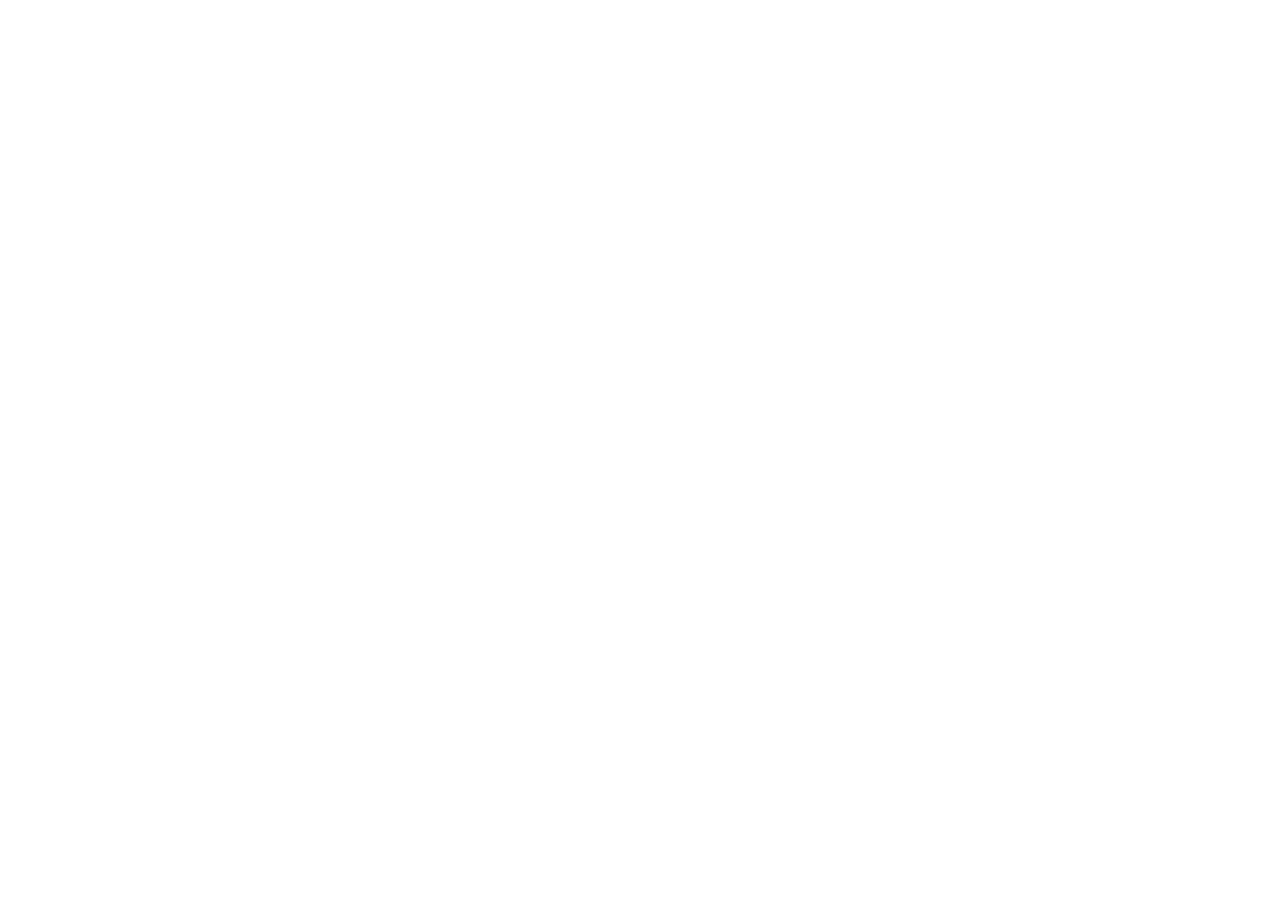
==== index.html @ fc6e7d2f "atualizei" ====
<!DOCTYPE html>
<html lang="pt-br">
<head>
    <meta charset="UTF-8">
    <meta name="viewport" content="width=device-width, initial-scale=1.0">
    <link rel="shortcut icon" href="favicon.ico" type="image/x-icon">
    <link rel="stylesheet" href="estilos/style.css">
    <title>Projeto Redes Sociais</title>
</head>
<body>
    <main>
        <section id="telefone">

        </section>
        <section id="redes-sociais">

        </section>
    </main>
</body>
</html>
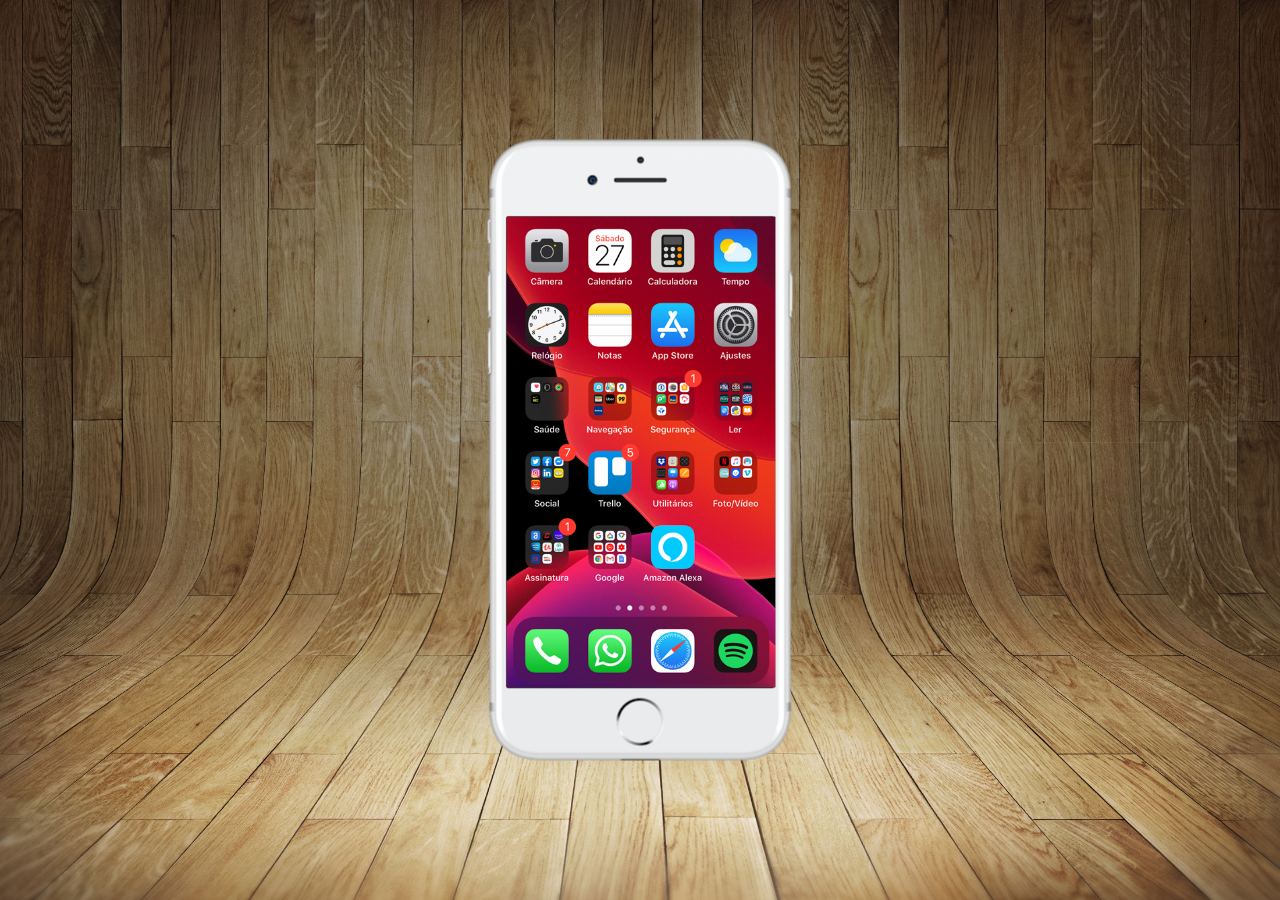
==== commit ad2cc71c: "cirei a tela home" ====
--- a/index.html
+++ b/index.html
@@ -10,7 +10,7 @@
 <body>
     <main>
         <section id="telefone">
-
+            <iframe src="home.html" name="tela" id="tela" frameborder="0"></iframe>
         </section>
         <section id="redes-sociais">
 
--- a/estilos/style.css
+++ b/estilos/style.css
@@ -0,0 +1,43 @@
+@charset "UTF-8";
+
+* {
+    margin: 0px;
+    padding: 0px;
+    font-family: Arial, Helvetica, sans-serif;
+}
+
+html, body {
+    height: 100vh;
+    width: 100vw;
+    background-color: black;
+}
+
+body {
+    background:  url('../imagens/fundo-madeira.jpg') no-repeat top center;
+    background-size: cover;
+    background-attachment: fixed;
+}
+
+main {
+    position: relative;
+    height: 100vh;
+}
+
+section#telefone {
+    position: absolute;
+    top: 50%;
+    left: 50%;
+    transform: translate(-50%, -50%);
+
+    height: 627px;
+    width: 311px;
+    background: url('../imagens/frame-iphone.png') no-repeat;
+}
+
+iframe#tela {
+    position: relative;
+    top: 80px;
+    left: 22px;
+    width: 269px;
+    height: 471px;
+}
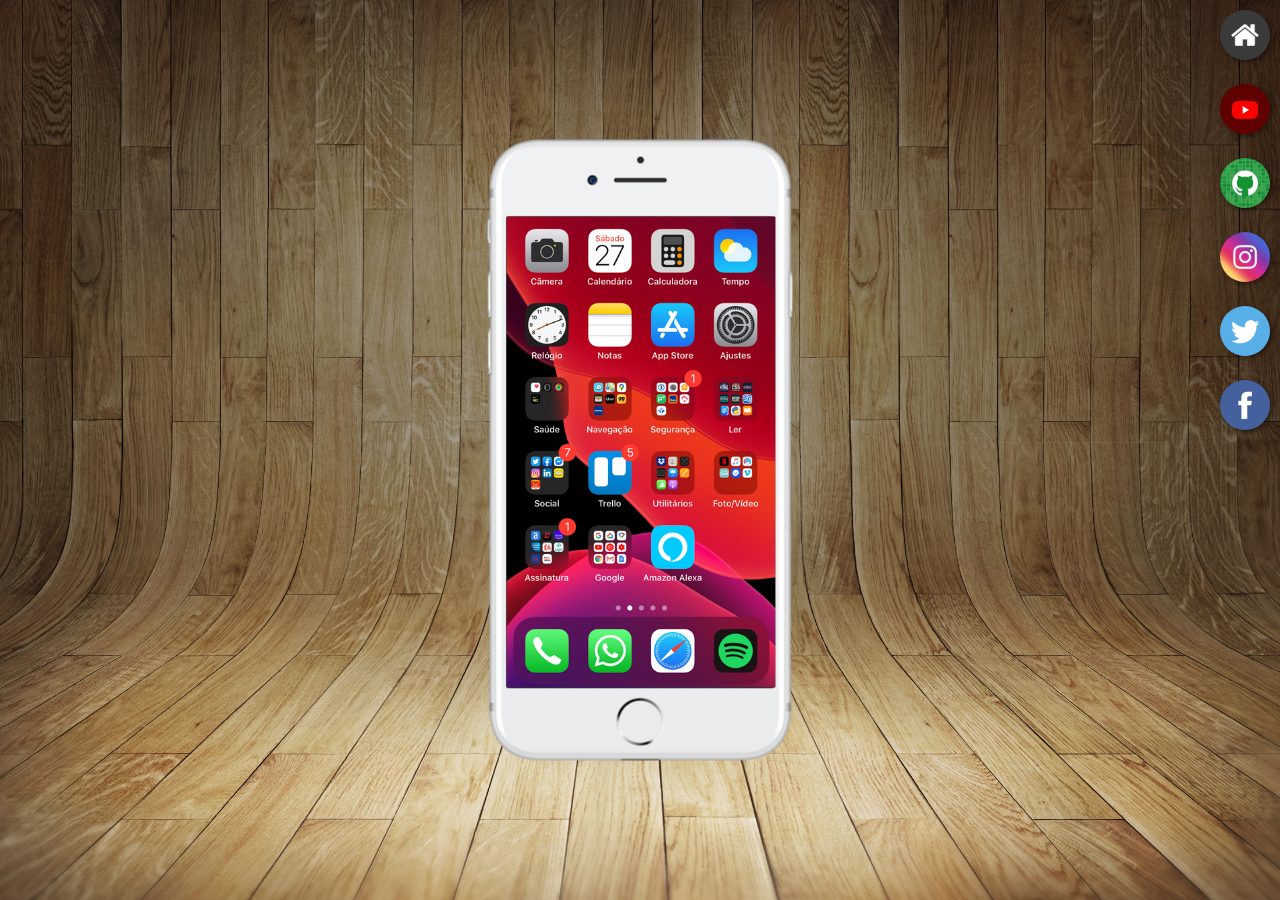
==== commit acb4e82e: "criei botoes na lateral" ====
--- a/index.html
+++ b/index.html
@@ -10,9 +10,17 @@
 <body>
     <main>
         <section id="telefone">
-            <iframe src="home.html" name="tela" id="tela" frameborder="0"></iframe>
+            <iframe src="home.html" name="tela" id="tela" frameborder="0">
+                Seu navegador não é compatível com isso.
+            </iframe>
         </section>
         <section id="redes-sociais">
+            <a href="#" target="tela"><img src="imagens/logo-home.jpg" alt="Home"></a><br>
+            <a href="#" target="tela"><img src="imagens/logo-youtube.jpg" alt="YouTube"></a><br>
+            <a href="#" target="tela"><img src="imagens/logo-github.jpg" alt="GitHub"></a><br>
+            <a href="#" target="tela"><img src="imagens/logo-instagram.jpg" alt="Instagram"></a><br>
+            <a href="#" target="tela"><img src="imagens/logo-twitter.jpg" alt="Twitter"></a><br>
+            <a href="#" target="tela"> <img src="imagens/logo-facebook.jpg" alt="Facebook"></a>
 
         </section>
     </main>
--- a/estilos/style.css
+++ b/estilos/style.css
@@ -40,4 +40,23 @@
     left: 22px;
     width: 269px;
     height: 471px;
-}+}
+
+section#redes-sociais {
+    text-align: right;
+}
+
+section#redes-sociais img {
+    width: 50px;
+    margin: 10px;
+    border-radius: 50%; 
+    box-shadow: 2px 2px 5px rgba(0, 0, 0, 0.466);
+    box-sizing: border-box;
+ }
+
+ section#redes-sociais img:hover {
+    border: 2px solid rgba(255, 255, 255, 0.61);
+    transform: translate(-3px, -3px);
+    box-shadow: 5px 5px 10px rgba(0, 0, 0, 0.616);
+    transition: transform 1s, 1s;
+ }
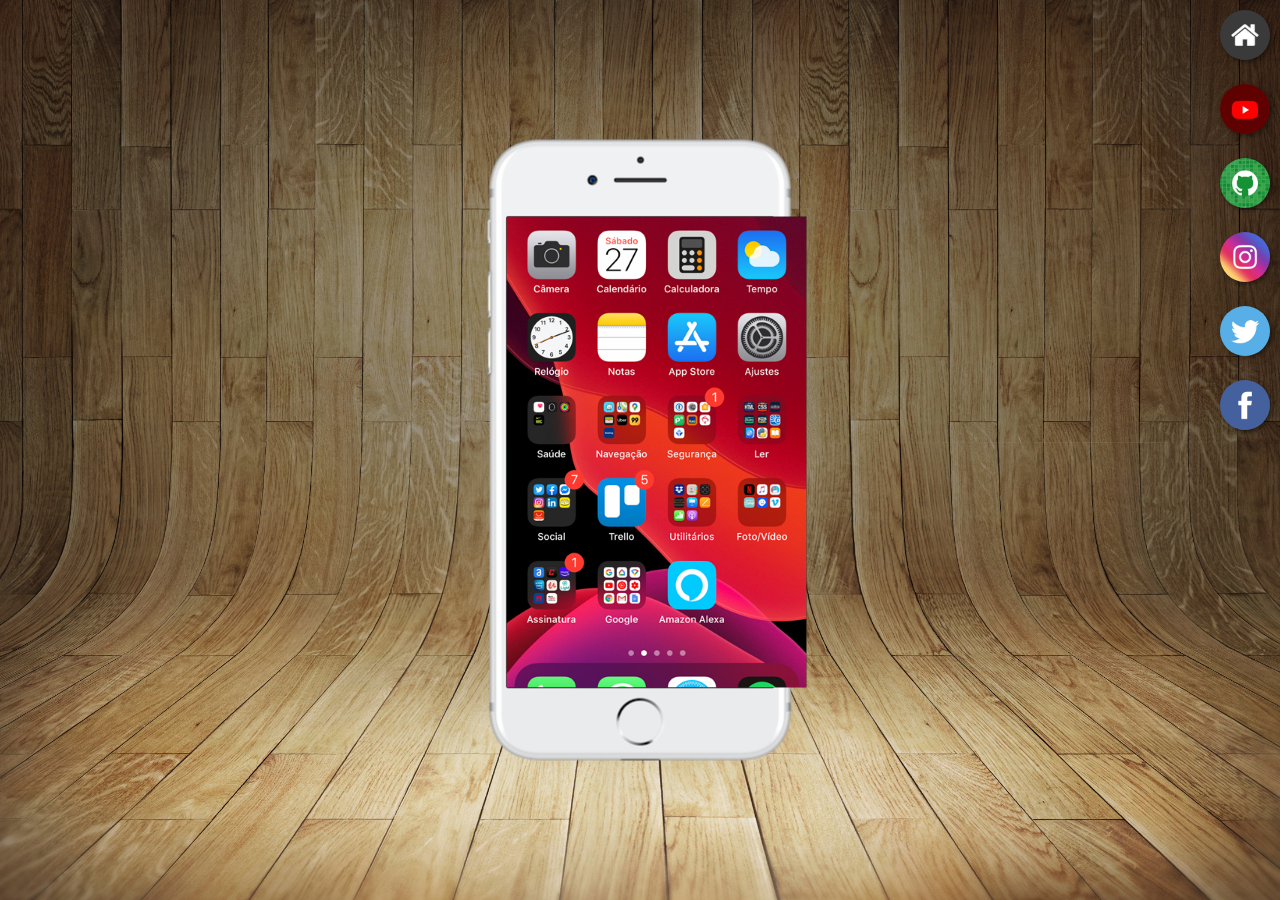
==== commit cba15091: "atualizei" ====
--- a/index.html
+++ b/index.html
@@ -15,8 +15,8 @@
             </iframe>
         </section>
         <section id="redes-sociais">
-            <a href="#" target="tela"><img src="imagens/logo-home.jpg" alt="Home"></a><br>
-            <a href="#" target="tela"><img src="imagens/logo-youtube.jpg" alt="YouTube"></a><br>
+            <a href="home.html" target="tela"><img src="imagens/logo-home.jpg" alt="Home"></a><br>
+            <a href="youtube.html" target="tela"><img src="imagens/logo-youtube.jpg" alt="YouTube"></a><br>
             <a href="#" target="tela"><img src="imagens/logo-github.jpg" alt="GitHub"></a><br>
             <a href="#" target="tela"><img src="imagens/logo-instagram.jpg" alt="Instagram"></a><br>
             <a href="#" target="tela"><img src="imagens/logo-twitter.jpg" alt="Twitter"></a><br>
--- a/estilos/style.css
+++ b/estilos/style.css
@@ -38,7 +38,7 @@
     position: relative;
     top: 80px;
     left: 22px;
-    width: 269px;
+    width: 267x;
     height: 471px;
 }
 
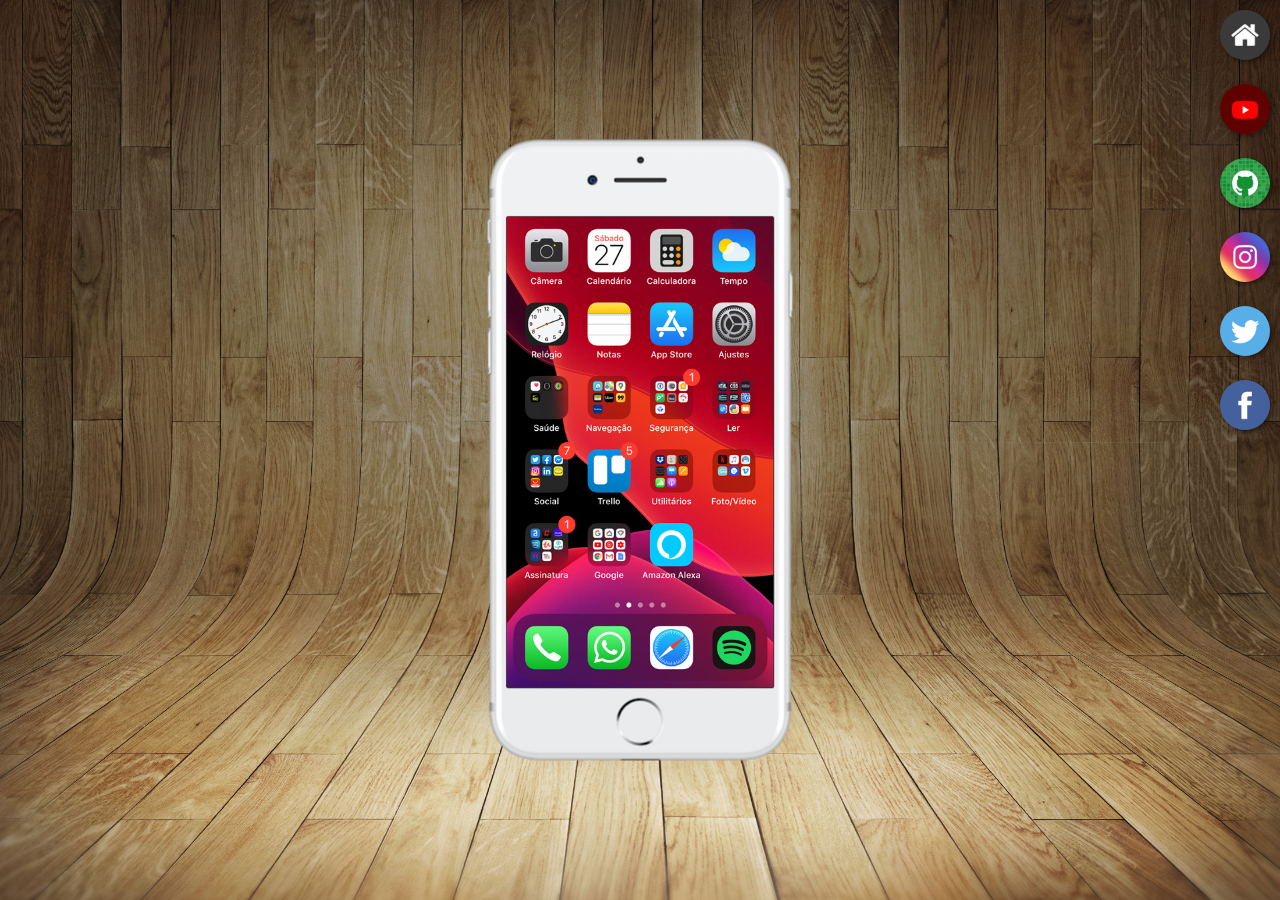
==== commit ddf8cdd0: "atualizei" ====
--- a/index.html
+++ b/index.html
@@ -17,10 +17,10 @@
         <section id="redes-sociais">
             <a href="home.html" target="tela"><img src="imagens/logo-home.jpg" alt="Home"></a><br>
             <a href="youtube.html" target="tela"><img src="imagens/logo-youtube.jpg" alt="YouTube"></a><br>
-            <a href="#" target="tela"><img src="imagens/logo-github.jpg" alt="GitHub"></a><br>
-            <a href="#" target="tela"><img src="imagens/logo-instagram.jpg" alt="Instagram"></a><br>
-            <a href="#" target="tela"><img src="imagens/logo-twitter.jpg" alt="Twitter"></a><br>
-            <a href="#" target="tela"> <img src="imagens/logo-facebook.jpg" alt="Facebook"></a>
+            <a href="github.html" target="tela"><img src="imagens/logo-github.jpg" alt="GitHub"></a><br>
+            <a href="instagram.html" target="tela"><img src="imagens/logo-instagram.jpg" alt="Instagram"></a><br>
+            <a href="twitter.html" target="tela"><img src="imagens/logo-twitter.jpg" alt="Twitter"></a><br>
+            <a href="facebook.html" target="tela"> <img src="imagens/logo-facebook.jpg" alt="Facebook"></a>
 
         </section>
     </main>
--- a/estilos/style.css
+++ b/estilos/style.css
@@ -38,7 +38,7 @@
     position: relative;
     top: 80px;
     left: 22px;
-    width: 267x;
+    width: 267px;
     height: 471px;
 }
 
